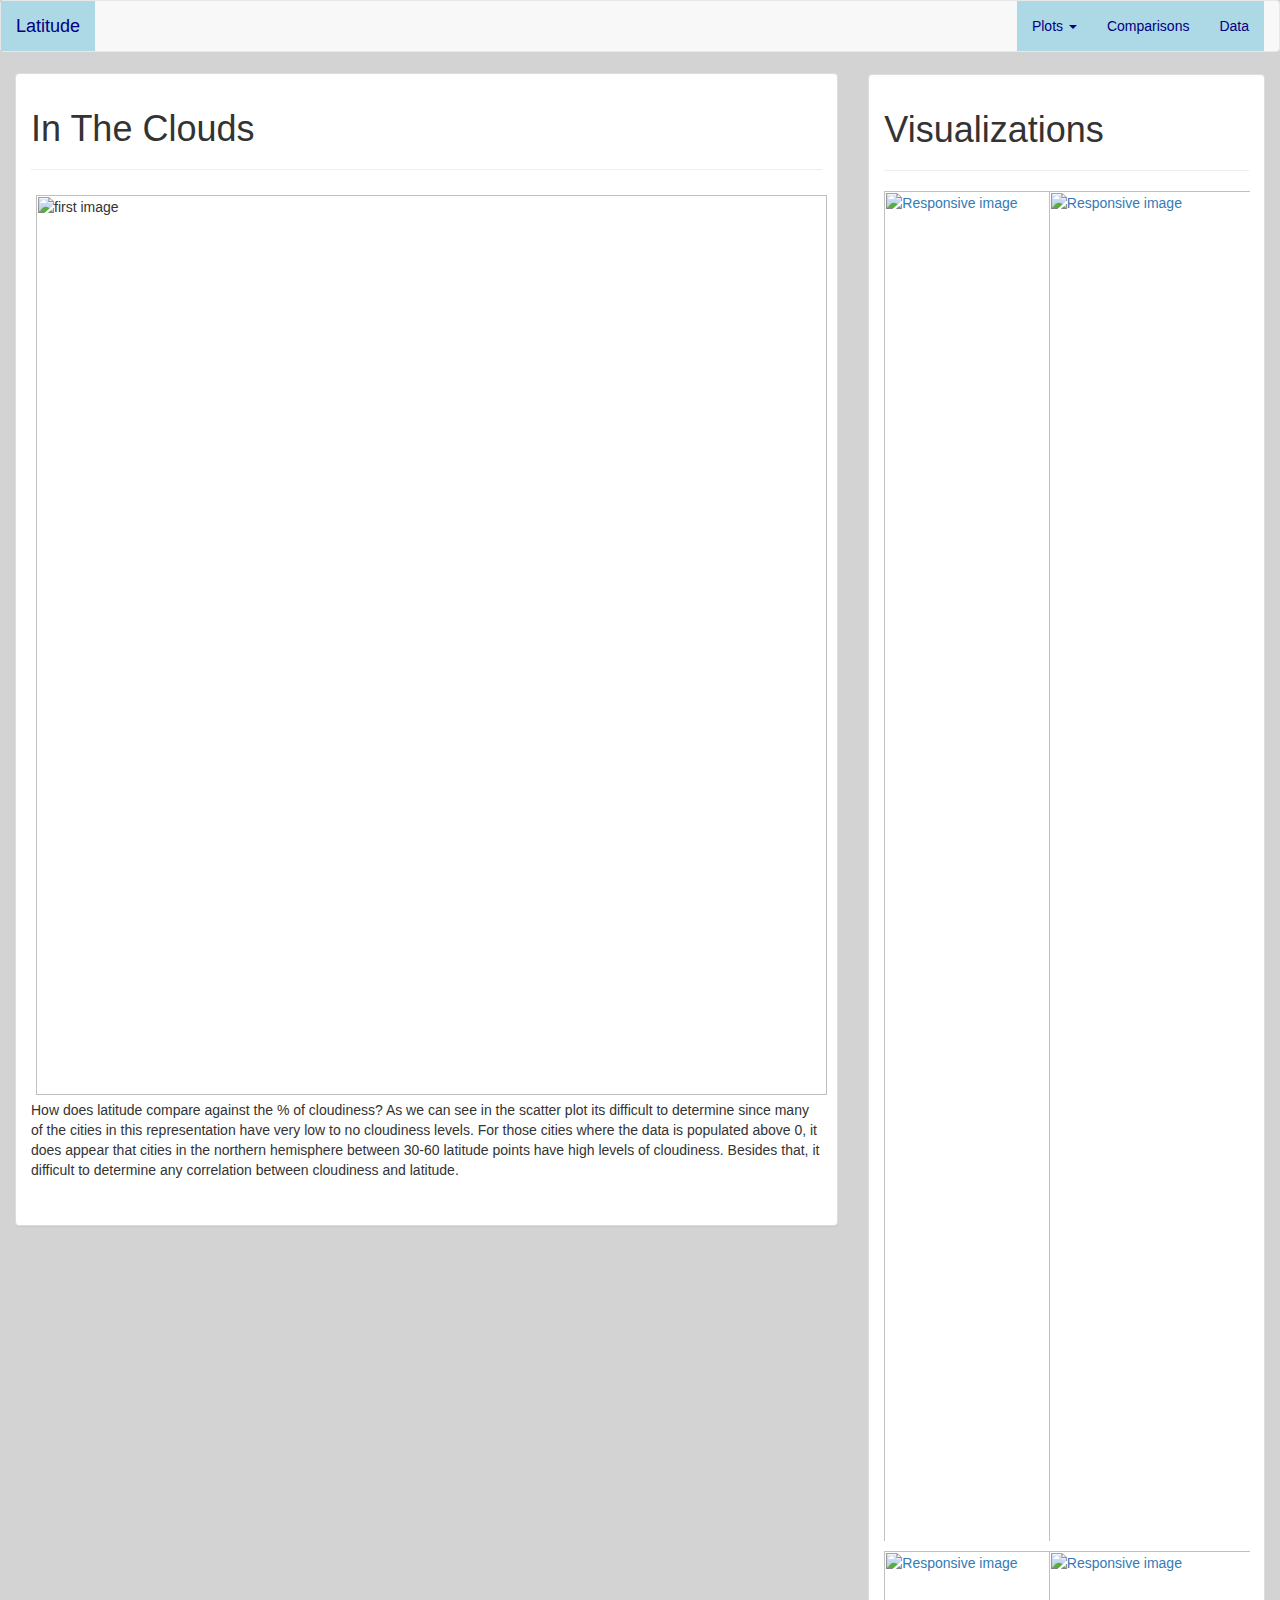
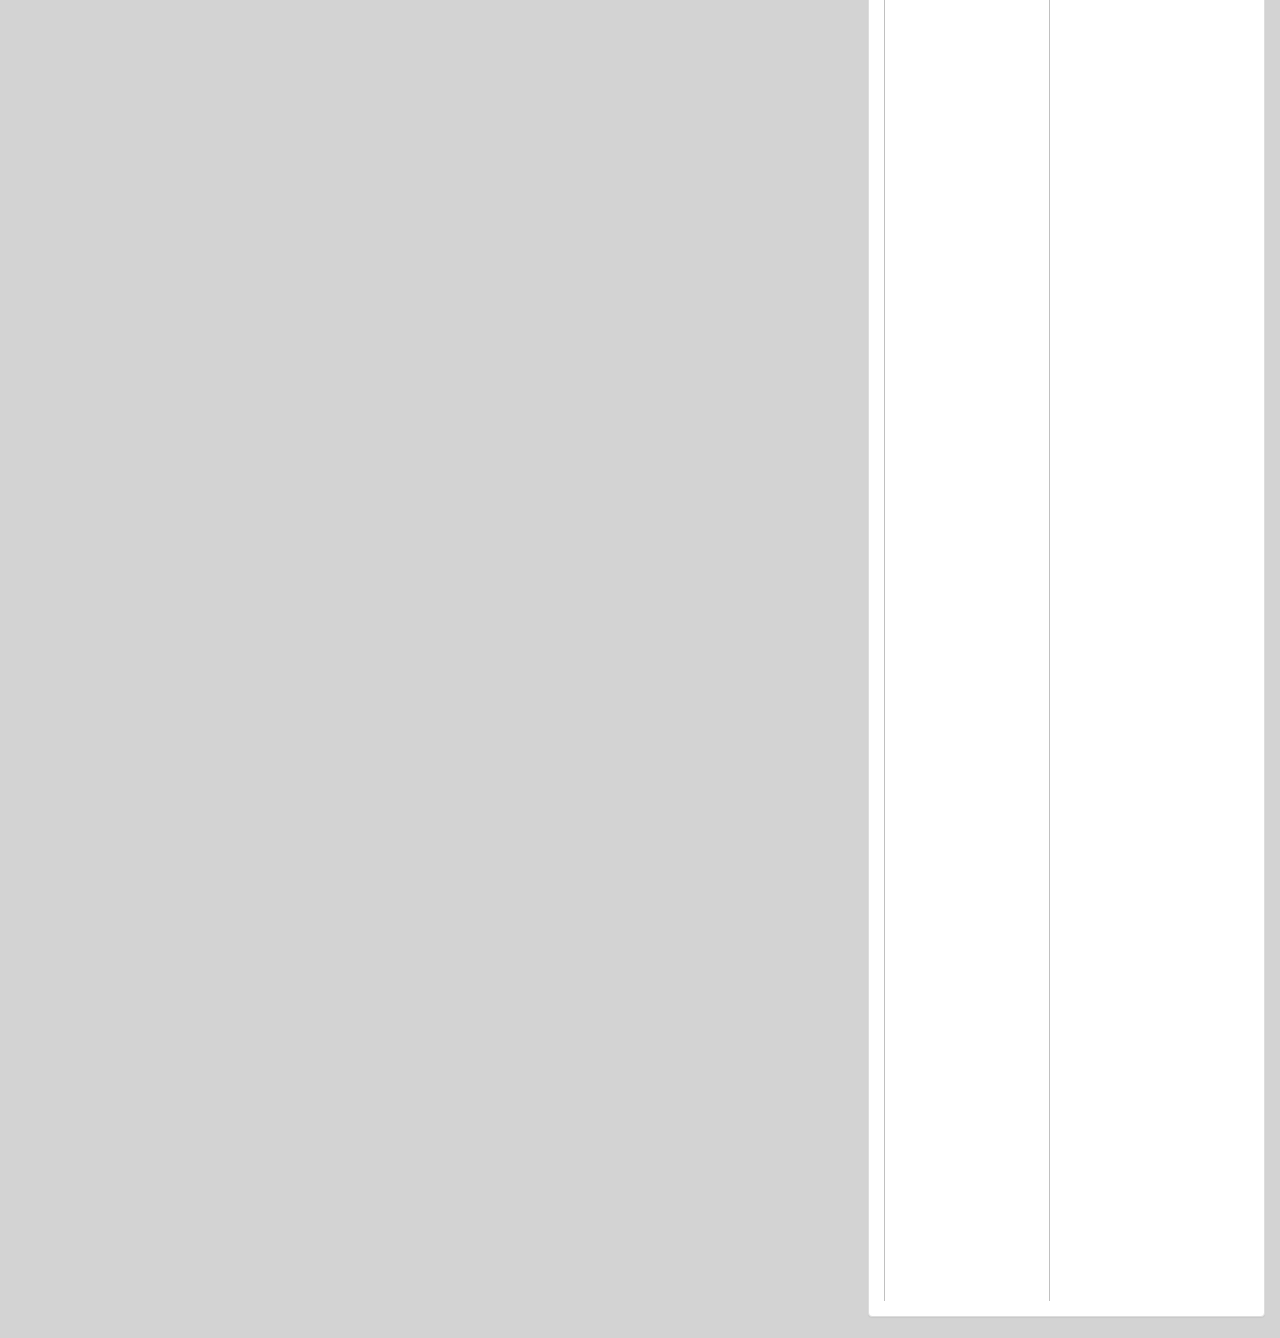
==== cloudiness.html @ 38bf3437 "add files" ====
<html lang="en">

<head>
  <meta charset="UTF-8">
  <title>DataViz HW</title>
  <link rel="stylesheet" href="https://maxcdn.bootstrapcdn.com/bootstrap/3.3.7/css/bootstrap.min.css">
  <link rel="stylesheet" type="text/css" href="weather.css">
</head>

<body style="background-color: lightgray">
  <nav class="navbar navbar-default">
    <div class="container-fluid">
      <!-- Brand and toggle get grouped for better mobile display -->
      <div class="navbar-header">
        <button type="button" class="navbar-toggle collapsed" data-toggle="collapse" data-target="#bs-example-navbar-collapse-1" aria-expanded="false">
          <span class="sr-only">Toggle navigation</span>
          <span class="icon-bar"></span>
          <span class="icon-bar"></span>
          <span class="icon-bar"></span>
        </button>
        <a class="navbar-brand" href="index.html" style ="color: Navy; background-color: lightblue">Latitude</a>
      </div>
      <!-- Collect the nav links, forms, and other content for toggling -->
      <div class="collapse navbar-collapse" id="bs-example-navbar-collapse-1">
          <ul class="nav navbar-nav navbar-right">
              <li class="dropdown">
                <a href="#" class="dropdown-toggle" data-toggle="dropdown" role="button" aria-haspopup="true" aria-expanded="false" style ="color: Navy; background-color: lightblue" >Plots <span class="caret" style ="color: navy"></span></a>
                <ul class="dropdown-menu">
                      <li><a href="temp.html">Temperature</a></li>
                      <li><a href="humidity.html">Humidity</a></li>
                      <li><a href="cloudiness.html">Cloud Cover</a></li>
                      <li><a href="winds.html">Wind Speed</a></li>
                </ul>
              </li>
              <li><a href="comparisons.html" style ="color: Navy; background-color: lightblue">Comparisons</a></li>
              <li><a href="data.html" style ="color: Navy; background-color: lightblue">Data</a></li>
              
            </ul>
          </div><!-- /.navbar-collapse -->
        </div><!-- /.container-fluid -->
      </nav>  
      <div class="container-fluid">
          <div class="row">
            <div class="col-md-8"></div>
            <div class="col-lg-8">
                <div class="panel panel-default">
                    <div class="panel-body">
                      <h1>In The Clouds</h1>
                      <hr>
                      <img class = "img-responsive" src="cloudiness.png" style="width:100%; float: left; margin: 5px;" alt="first image" >
    
                      <p> How does latitude compare against the % of cloudiness? As we can see in the scatter plot its difficult to determine since 
                          many of the cities in this representation have very low to no cloudiness levels. For those cities where the data is populated above 0,
                          it does appear that cities in the northern hemisphere between 30-60 latitude points have high levels of cloudiness. Besides that, it
                          difficult to determine any correlation between cloudiness and latitude.
                        <br>    
                        <br>
                      </p>
                   </div>
                </div>
    
            </div>
            <div class="col-md-4"></div>
            <div class="col-lg-4    ">
                <div class="panel panel-default">
                    <div class="panel-body">
                      <h1>Visualizations</h1>
                      <hr>
                      <div class="row" style = "padding-bottom: 10px">
                        <div class="col-lg-5"><a href="cloudiness.html"><img class = "img img=fluid" src="Cloudiness.png" style="width:150%" alt="Responsive image"></a></div>
                        <div class="col-lg-5"><a href="winds.html"><img class = "img img=fluid" src="Winds.png" style="width:150%" alt="Responsive image"></a></div>
                      </div>
                      <div class="row">
                        <div class="col-lg-5"><a href="temp.html"><img class = "img img=fluid" src="maxtemp.png" style="width:150%" alt="Responsive image"></a></div>
                        <div class="col-lg-5"><a href="humidity.html"><img class = "img img=fluid" src="humidity.png" style="width:150%" alt="Responsive image"></a></div>
                      </div>
                    </div>
            </div>
          </div>
          <div class="col-md-1"></div>
    
        </div>
      </div>
       
  <script src="https://ajax.googleapis.com/ajax/libs/jquery/3.3.1/jquery.min.js"></script>
  <!-- Latest compiled and minified JavaScript -->
  <script src="https://maxcdn.bootstrapcdn.com/bootstrap/3.3.7/js/bootstrap.min.js" integrity="sha384-Tc5IQib027qvyjSMfHjOMaLkfuWVxZxUPnCJA7l2mCWNIpG9mGCD8wGNIcPD7Txa" crossorigin="anonymous"></script>

</body>

</html>
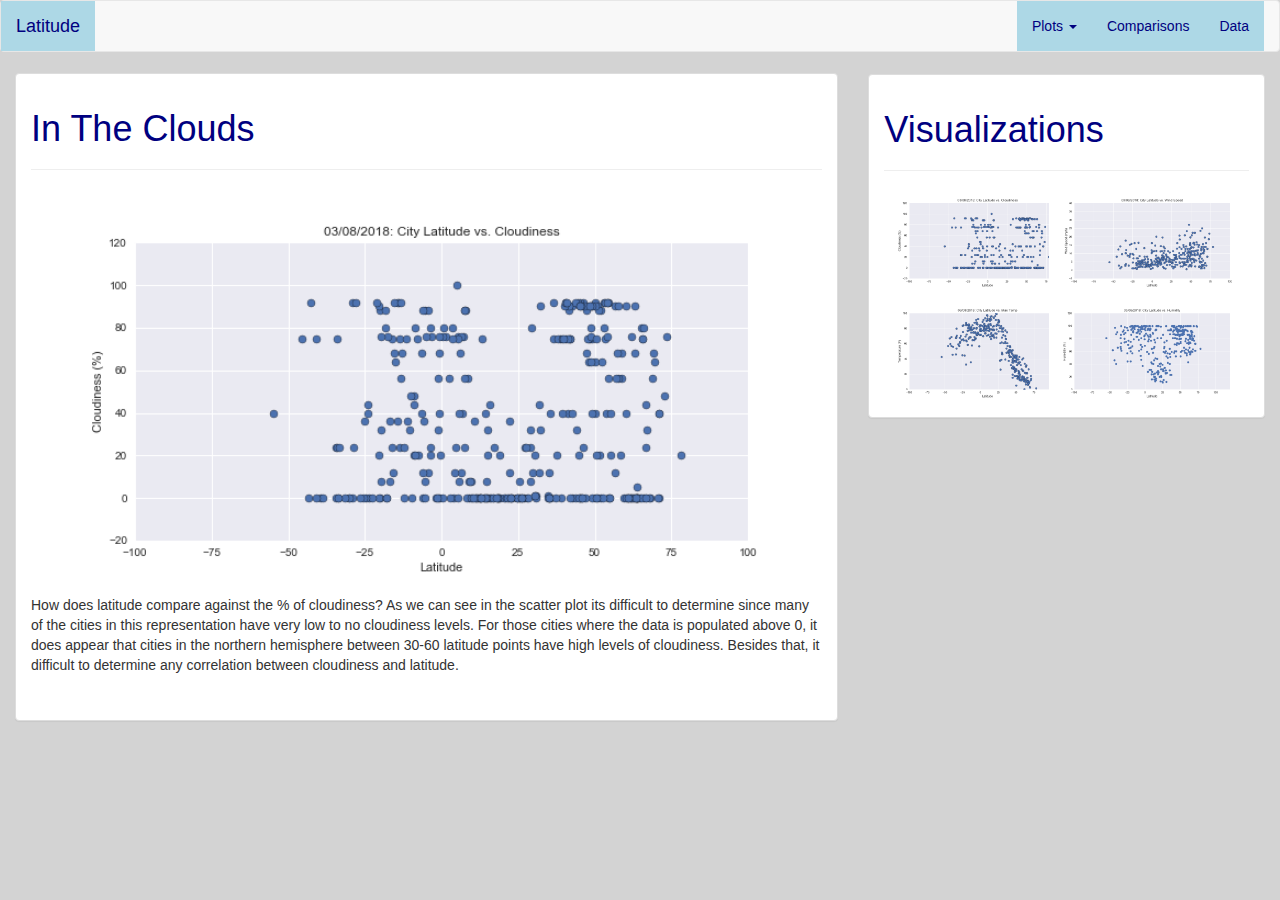
==== commit fb9c189c: "Update cloudiness.html" ====
--- a/cloudiness.html
+++ b/cloudiness.html
@@ -67,8 +67,8 @@
                       <h1>Visualizations</h1>
                       <hr>
                       <div class="row" style = "padding-bottom: 10px">
-                        <div class="col-lg-5"><a href="cloudiness.html"><img class = "img img=fluid" src="Cloudiness.png" style="width:150%" alt="Responsive image"></a></div>
-                        <div class="col-lg-5"><a href="winds.html"><img class = "img img=fluid" src="Winds.png" style="width:150%" alt="Responsive image"></a></div>
+                        <div class="col-lg-5"><a href="cloudiness.html"><img class = "img img=fluid" src="cloudiness.png" style="width:150%" alt="Responsive image"></a></div>
+                        <div class="col-lg-5"><a href="winds.html"><img class = "img img=fluid" src="winds.png" style="width:150%" alt="Responsive image"></a></div>
                       </div>
                       <div class="row">
                         <div class="col-lg-5"><a href="temp.html"><img class = "img img=fluid" src="maxtemp.png" style="width:150%" alt="Responsive image"></a></div>
--- a/weather.css
+++ b/weather.css
@@ -0,0 +1,17 @@
+h1{
+    font-style: bold;
+    color: navy;
+}
+
+
+h2{
+    font-style: bold;
+    color: navy;
+}
+
+
+h3{
+    color: navy;
+    font-style: bold;
+    text-align: center;
+}
